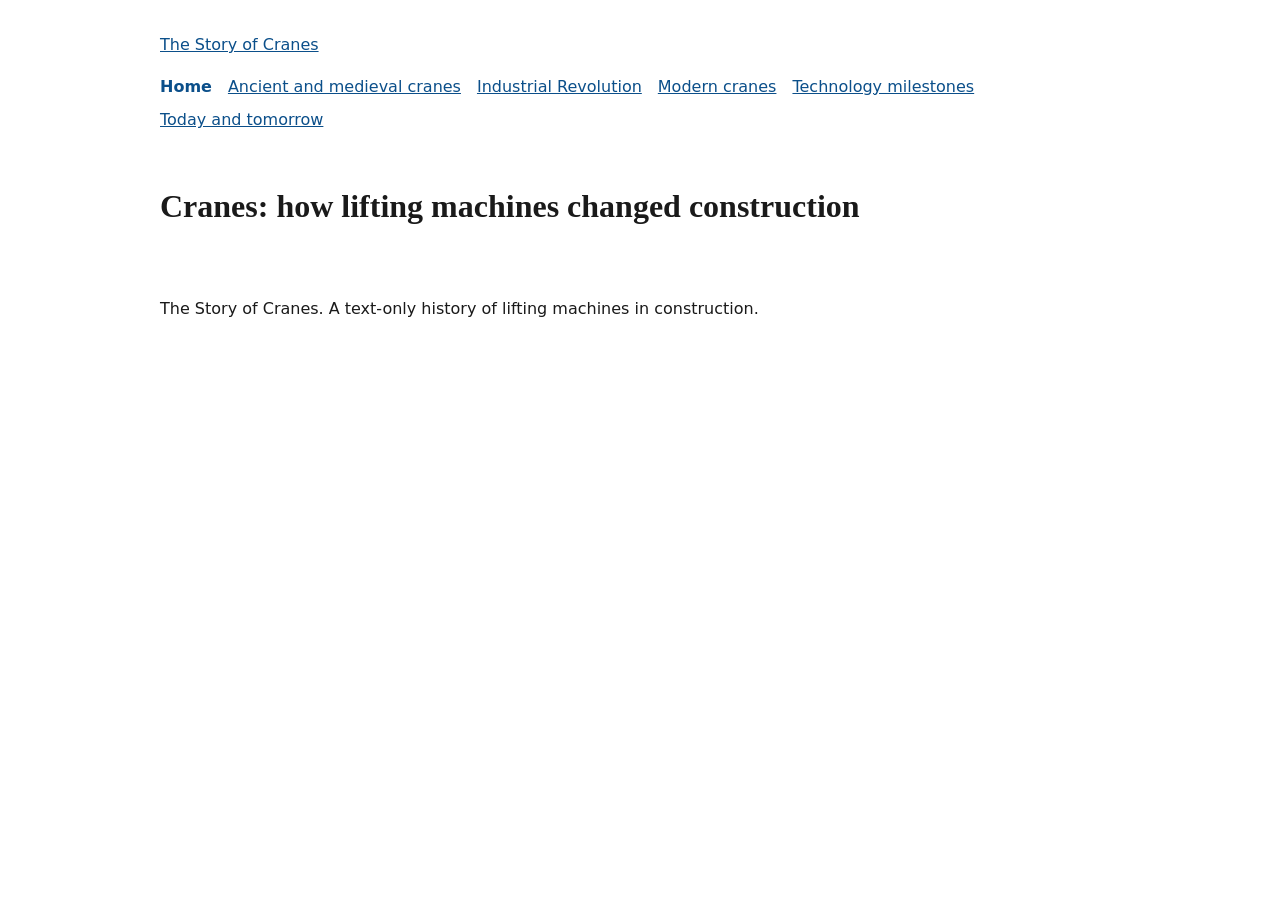
==== index.html @ 7a7e29f1 "Scaffold: pages, styles and scripts" ====
<!doctype html>
<html lang="en">
<head>
  <meta charset="utf-8">
  <meta name="viewport" content="width=device-width, initial-scale=1">
  <title>Cranes | The Story of Cranes</title>
  <meta name="description" content="Home page: a short introduction to the story of cranes and a guide to the rest of the site.">
  <link rel="stylesheet" href="css/tokens.css">
  <link rel="stylesheet" href="css/layout.css">
  <link rel="stylesheet" href="css/site.css">
  <script src="js/nav.js" defer></script>
  <script src="js/app.js" defer></script>
</head>
<body>
  <a class="skip-link" href="#main">Skip to main content</a>
  <header class="site-header">
    <p class="site-title"><a href="index.html">The Story of Cranes</a></p>
    <nav class="site-nav" aria-label="Main">
      <button class="nav-toggle" type="button" aria-expanded="false" aria-controls="nav-list">Menu</button>
      <ul id="nav-list">
          <li><a href="index.html" aria-current="page">Home</a></li>
          <li><a href="pages/ancient.html">Ancient and medieval cranes</a></li>
          <li><a href="pages/industrial.html">Industrial Revolution</a></li>
          <li><a href="pages/modern.html">Modern cranes</a></li>
          <li><a href="pages/milestones.html">Technology milestones</a></li>
          <li><a href="pages/future.html">Today and tomorrow</a></li>
      </ul>
    </nav>
  </header>
  <main id="main">
    <h1>Cranes: how lifting machines changed construction</h1>
    <!-- CONTENT: Full-Stack fills this in. Use h2/h3 in order, text only. -->
  </main>
  <footer class="site-footer">
    <p>The Story of Cranes. A text-only history of lifting machines in construction.</p>
  </footer>
</body>
</html>
---- css/tokens.css ----
:root {
  /* Designer: colours, type and spacing tokens live here. */
  --color-bg: #ffffff;
  --color-text: #1a1a1a;
  --color-link: #0b4f8a;
  --color-accent: #b45309;
  --font-body: system-ui, -apple-system, "Segoe UI", Roboto, sans-serif;
  --font-heading: Georgia, "Times New Roman", serif;
  --space-1: 0.5rem;
  --space-2: 1rem;
  --space-3: 2rem;
  --measure: 65ch;
}
---- css/layout.css ----
/* UI/UX: page shell, header, nav and footer layout. */
body { margin: 0; }
.skip-link { position: absolute; left: -999px; }
.skip-link:focus { left: var(--space-1); top: var(--space-1); }
.site-header, main, .site-footer { max-width: 60rem; margin: 0 auto; padding: var(--space-2); }
.site-nav ul { list-style: none; margin: 0; padding: 0; display: flex; flex-wrap: wrap; gap: var(--space-1) var(--space-2); }
.nav-toggle { display: none; }
main p, main li { max-width: var(--measure); }
---- css/site.css ----
/* Lead Developer: base look and feel. */
body { background: var(--color-bg); color: var(--color-text); font-family: var(--font-body); line-height: 1.6; }
h1, h2, h3 { font-family: var(--font-heading); line-height: 1.25; }
a { color: var(--color-link); }
a:focus-visible, button:focus-visible { outline: 3px solid var(--color-accent); outline-offset: 2px; }
.site-nav a[aria-current="page"] { font-weight: bold; text-decoration: none; }
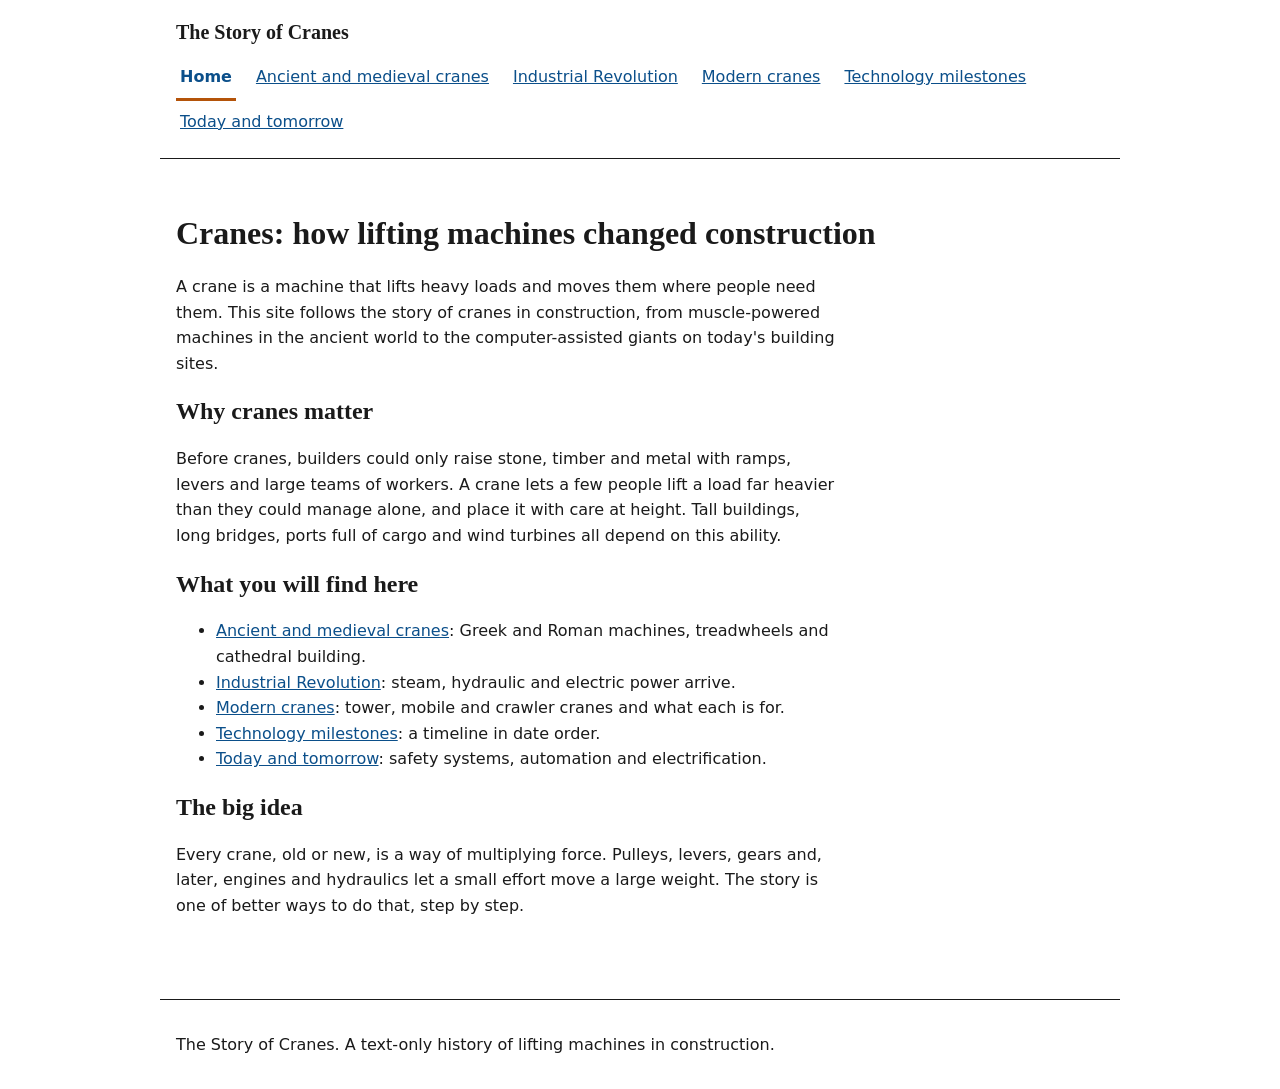
==== commit 0de87f08: "Responsive header, nav with menu toggle, focus and footer layout" ====
--- a/index.html
+++ b/index.html
@@ -29,7 +29,19 @@
   </header>
   <main id="main">
     <h1>Cranes: how lifting machines changed construction</h1>
-    <!-- CONTENT: Full-Stack fills this in. Use h2/h3 in order, text only. -->
+    <p>A crane is a machine that lifts heavy loads and moves them where people need them. This site follows the story of cranes in construction, from muscle-powered machines in the ancient world to the computer-assisted giants on today's building sites.</p>
+    <h2>Why cranes matter</h2>
+    <p>Before cranes, builders could only raise stone, timber and metal with ramps, levers and large teams of workers. A crane lets a few people lift a load far heavier than they could manage alone, and place it with care at height. Tall buildings, long bridges, ports full of cargo and wind turbines all depend on this ability.</p>
+    <h2>What you will find here</h2>
+    <ul>
+      <li><a href="pages/ancient.html">Ancient and medieval cranes</a>: Greek and Roman machines, treadwheels and cathedral building.</li>
+      <li><a href="pages/industrial.html">Industrial Revolution</a>: steam, hydraulic and electric power arrive.</li>
+      <li><a href="pages/modern.html">Modern cranes</a>: tower, mobile and crawler cranes and what each is for.</li>
+      <li><a href="pages/milestones.html">Technology milestones</a>: a timeline in date order.</li>
+      <li><a href="pages/future.html">Today and tomorrow</a>: safety systems, automation and electrification.</li>
+    </ul>
+    <h2>The big idea</h2>
+    <p>Every crane, old or new, is a way of multiplying force. Pulleys, levers, gears and, later, engines and hydraulics let a small effort move a large weight. The story is one of better ways to do that, step by step.</p>
   </main>
   <footer class="site-footer">
     <p>The Story of Cranes. A text-only history of lifting machines in construction.</p>
--- a/css/layout.css
+++ b/css/layout.css
@@ -1,8 +1,39 @@
-/* UI/UX: page shell, header, nav and footer layout. */
-body { margin: 0; }
-.skip-link { position: absolute; left: -999px; }
+/* UI/UX: page shell, header, nav and footer layout. Mobile first. */
+*, *::before, *::after { box-sizing: border-box; }
+body { margin: 0; overflow-wrap: break-word; }
+
+.skip-link { position: absolute; left: -999px; top: 0; z-index: 10; padding: var(--space-1) var(--space-2); background: var(--color-bg); color: var(--color-link); }
 .skip-link:focus { left: var(--space-1); top: var(--space-1); }
+
 .site-header, main, .site-footer { max-width: 60rem; margin: 0 auto; padding: var(--space-2); }
-.site-nav ul { list-style: none; margin: 0; padding: 0; display: flex; flex-wrap: wrap; gap: var(--space-1) var(--space-2); }
-.nav-toggle { display: none; }
+.site-header { border-bottom: 1px solid currentColor; }
+.site-footer { border-top: 1px solid currentColor; margin-top: var(--space-3); }
+.site-title { margin: 0 0 var(--space-1); font-family: var(--font-heading); font-size: 1.25rem; font-weight: bold; }
+.site-title a { color: inherit; text-decoration: none; }
+.site-title a:hover { text-decoration: underline; }
+
+/* Navigation: a stacked list on phones, a wrapping row on wide screens. */
+.site-nav ul { list-style: none; margin: 0; padding: 0; display: flex; flex-direction: column; }
+.site-nav a { display: block; padding: 0.75rem 0.25rem; min-height: 2.75rem; }
+.site-nav li + li { border-top: 1px solid rgba(128, 128, 128, 0.35); }
+.site-nav a[aria-current="page"] { border-left: 4px solid var(--color-accent); padding-left: 0.5rem; }
+
+/* The menu button only appears when JavaScript is running (nav.js adds .js). */
+.nav-toggle { display: none; min-height: 2.75rem; padding: 0 var(--space-2); font: inherit; cursor: pointer; }
+.js .nav-toggle { display: inline-block; }
+
+main { padding-top: var(--space-3); padding-bottom: var(--space-3); }
 main p, main li { max-width: var(--measure); }
+main :target { scroll-margin-top: var(--space-2); }
+
+@media (min-width: 48rem) {
+  .site-header { display: flex; flex-wrap: wrap; align-items: baseline; justify-content: space-between; gap: var(--space-1) var(--space-3); }
+  .site-title { margin: 0; }
+  .js .nav-toggle { display: none; }
+  .site-nav ul, .site-nav ul[hidden] { display: flex; flex-direction: row; flex-wrap: wrap; gap: 0 var(--space-2); }
+  .site-nav li + li { border-top: 0; }
+  .site-nav a { padding: 0.5rem 0.25rem; min-height: 0; }
+  .site-nav a[aria-current="page"] { border-left: 0; padding-left: 0.25rem; border-bottom: 3px solid var(--color-accent); }
+}
+
+@media (prefers-reduced-motion: reduce) { * { scroll-behavior: auto !important; } }
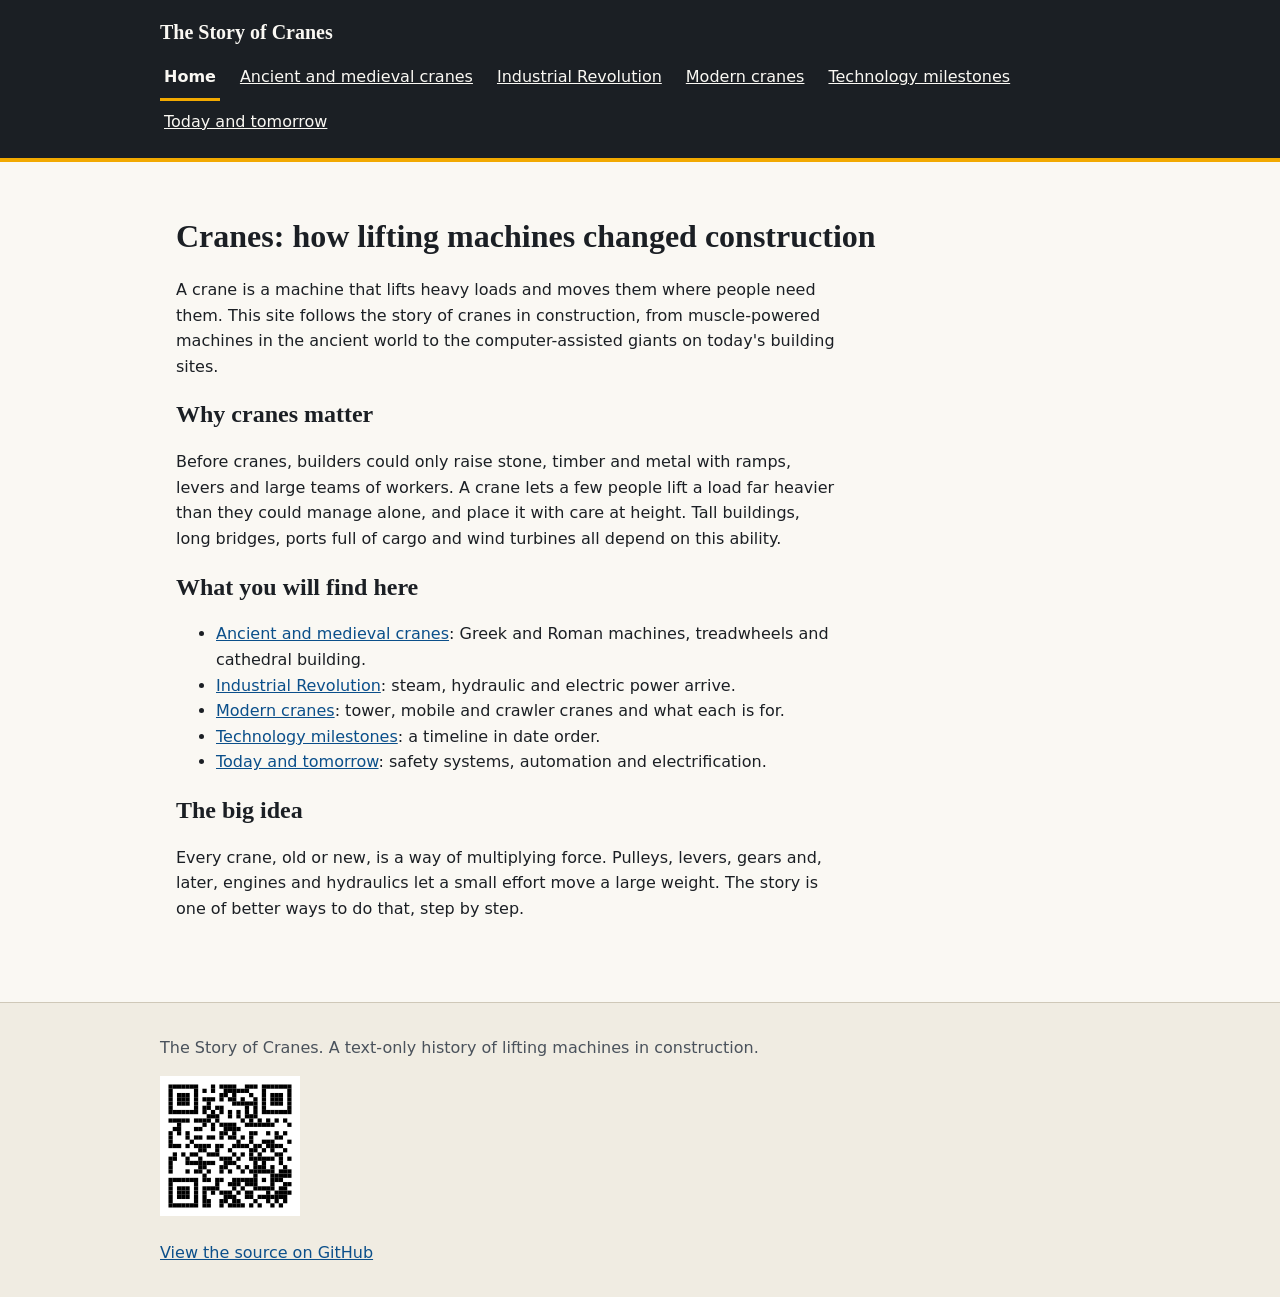
==== commit 05327261: "Add QR code and GitHub repo link to every footer" ====
--- a/index.html
+++ b/index.html
@@ -45,6 +45,8 @@
   </main>
   <footer class="site-footer">
     <p>The Story of Cranes. A text-only history of lifting machines in construction.</p>
+    <p class="site-qr"><img src="assets/qr-site.svg" width="140" height="140" alt="QR code linking to the live site, cranes.demo.orchestrate.ca"></p>
+    <p><a href="https://github.com/datton/orchestrate-demo-cranes">View the source on GitHub</a></p>
   </footer>
 </body>
 </html>
--- a/css/tokens.css
+++ b/css/tokens.css
@@ -1,13 +1,40 @@
+/* Design tokens for "The Story of Cranes". Text only: colour and type do all the work.
+   Palette: site-office paper, steel ink, crane-safety orange as the single accent.
+   Contrast (WCAG AA, on --color-bg): text 15:1, muted 7:1, link 8:1, accent 6:1.
+   Type: Georgia headings (engineering-drawing seriousness), system sans body for easy reading. */
 :root {
-  /* Designer: colours, type and spacing tokens live here. */
-  --color-bg: #ffffff;
-  --color-text: #1a1a1a;
+  --color-bg: #faf8f3;
+  --color-surface: #f0ece2;
+  --color-text: #1b1f24;
+  --color-muted: #4a525c;
   --color-link: #0b4f8a;
-  --color-accent: #b45309;
+  --color-link-hover: #07325a;
+  --color-accent: #8a4b00;
+  --color-accent-strong: #f2a900;
+  --color-border: #cfc8b8;
+  --color-header-bg: #1b1f24;
+  --color-header-text: #faf8f3;
+  --color-focus: #0b4f8a;
+
   --font-body: system-ui, -apple-system, "Segoe UI", Roboto, sans-serif;
   --font-heading: Georgia, "Times New Roman", serif;
+  --font-mono: ui-monospace, "Cascadia Mono", Consolas, monospace;
+
+  /* type scale, ratio ~1.25 */
+  --text-sm: 0.875rem;
+  --text-base: 1.0625rem;
+  --text-lg: 1.25rem;
+  --text-xl: 1.5625rem;
+  --text-2xl: 1.953rem;
+  --text-3xl: 2.441rem;
+  --leading-body: 1.65;
+  --leading-heading: 1.2;
+
   --space-1: 0.5rem;
   --space-2: 1rem;
   --space-3: 2rem;
+  --space-4: 3rem;
   --measure: 65ch;
+  --radius: 4px;
+  --rule: 1px solid var(--color-border);
 }
--- a/css/layout.css
+++ b/css/layout.css
@@ -6,8 +6,13 @@
 .skip-link:focus { left: var(--space-1); top: var(--space-1); }
 
 .site-header, main, .site-footer { max-width: 60rem; margin: 0 auto; padding: var(--space-2); }
-.site-header { border-bottom: 1px solid currentColor; }
-.site-footer { border-top: 1px solid currentColor; margin-top: var(--space-3); }
+.site-header, .site-footer { max-width: none; padding-inline: max(var(--space-2), calc((100% - 60rem) / 2)); }
+.site-header { background: var(--color-header-bg); color: var(--color-header-text); border-bottom: 4px solid var(--color-accent-strong); }
+.site-header a { color: var(--color-header-text); }
+.site-header a:focus-visible, .site-header button:focus-visible { outline: 3px solid var(--color-accent-strong); outline-offset: 2px; }
+.site-header a:hover { color: var(--color-accent-strong); }
+.nav-toggle { background: transparent; color: var(--color-header-text); border: 1px solid var(--color-header-text); border-radius: var(--radius); }
+.site-footer { background: var(--color-surface); color: var(--color-muted); border-top: var(--rule); margin-top: var(--space-3); }
 .site-title { margin: 0 0 var(--space-1); font-family: var(--font-heading); font-size: 1.25rem; font-weight: bold; }
 .site-title a { color: inherit; text-decoration: none; }
 .site-title a:hover { text-decoration: underline; }
@@ -15,8 +20,9 @@
 /* Navigation: a stacked list on phones, a wrapping row on wide screens. */
 .site-nav ul { list-style: none; margin: 0; padding: 0; display: flex; flex-direction: column; }
 .site-nav a { display: block; padding: 0.75rem 0.25rem; min-height: 2.75rem; }
-.site-nav li + li { border-top: 1px solid rgba(128, 128, 128, 0.35); }
-.site-nav a[aria-current="page"] { border-left: 4px solid var(--color-accent); padding-left: 0.5rem; }
+.site-nav ul[hidden] { display: none; }
+.site-nav li + li { border-top: 1px solid rgba(250, 248, 243, 0.25); }
+.site-nav a[aria-current="page"] { border-left: 4px solid var(--color-accent-strong); padding-left: 0.5rem; }
 
 /* The menu button only appears when JavaScript is running (nav.js adds .js). */
 .nav-toggle { display: none; min-height: 2.75rem; padding: 0 var(--space-2); font: inherit; cursor: pointer; }
@@ -33,7 +39,7 @@
   .site-nav ul, .site-nav ul[hidden] { display: flex; flex-direction: row; flex-wrap: wrap; gap: 0 var(--space-2); }
   .site-nav li + li { border-top: 0; }
   .site-nav a { padding: 0.5rem 0.25rem; min-height: 0; }
-  .site-nav a[aria-current="page"] { border-left: 0; padding-left: 0.25rem; border-bottom: 3px solid var(--color-accent); }
+  .site-nav a[aria-current="page"] { border-left: 0; padding-left: 0.25rem; border-bottom: 3px solid var(--color-accent-strong); }
 }
 
 @media (prefers-reduced-motion: reduce) { * { scroll-behavior: auto !important; } }
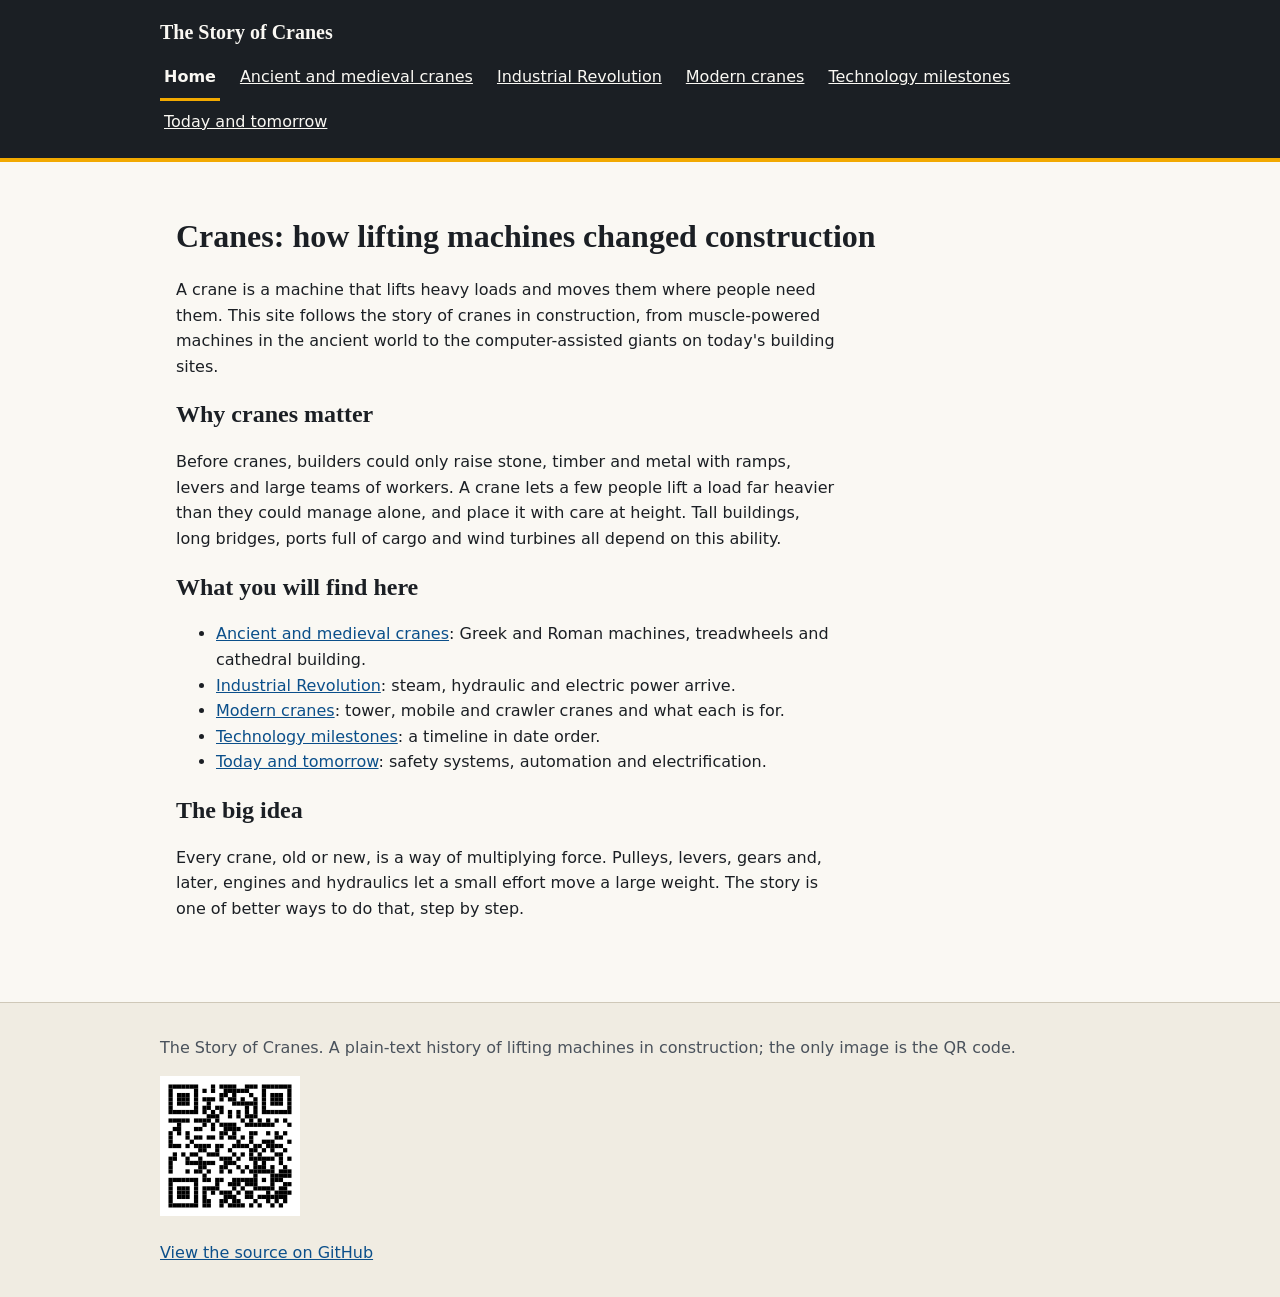
==== commit fc6ef0fe: "Footer wording: plain-text site, only image is the QR code" ====
--- a/index.html
+++ b/index.html
@@ -44,7 +44,7 @@
     <p>Every crane, old or new, is a way of multiplying force. Pulleys, levers, gears and, later, engines and hydraulics let a small effort move a large weight. The story is one of better ways to do that, step by step.</p>
   </main>
   <footer class="site-footer">
-    <p>The Story of Cranes. A text-only history of lifting machines in construction.</p>
+    <p>The Story of Cranes. A plain-text history of lifting machines in construction; the only image is the QR code.</p>
     <p class="site-qr"><img src="assets/qr-site.svg" width="140" height="140" alt="QR code linking to the live site, cranes.demo.orchestrate.ca"></p>
     <p><a href="https://github.com/datton/orchestrate-demo-cranes">View the source on GitHub</a></p>
   </footer>
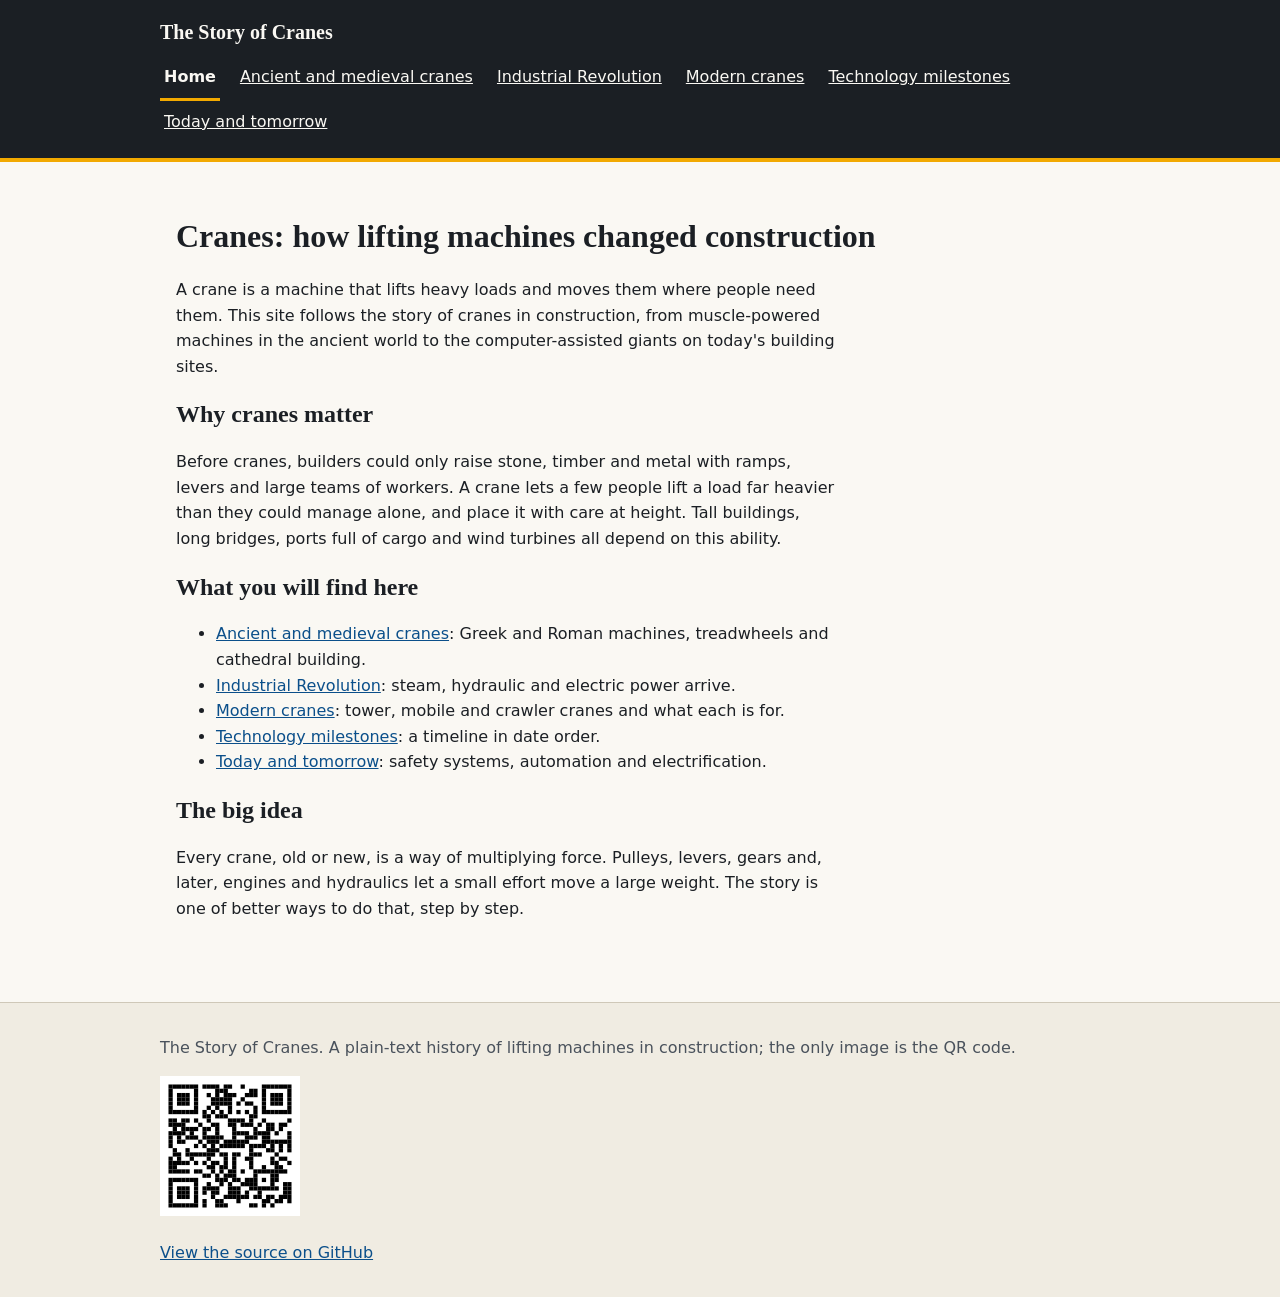
==== commit 22cd2ebb: "Footer QR now links to the GitHub repo" ====
--- a/index.html
+++ b/index.html
@@ -45,7 +45,7 @@
   </main>
   <footer class="site-footer">
     <p>The Story of Cranes. A plain-text history of lifting machines in construction; the only image is the QR code.</p>
-    <p class="site-qr"><img src="assets/qr-site.svg" width="140" height="140" alt="QR code linking to the live site, cranes.demo.orchestrate.ca"></p>
+    <p class="site-qr"><img src="assets/qr-site.svg" width="140" height="140" alt="QR code linking to the GitHub repository for this site, github.com/datton/orchestrate-demo-cranes"></p>
     <p><a href="https://github.com/datton/orchestrate-demo-cranes">View the source on GitHub</a></p>
   </footer>
 </body>
